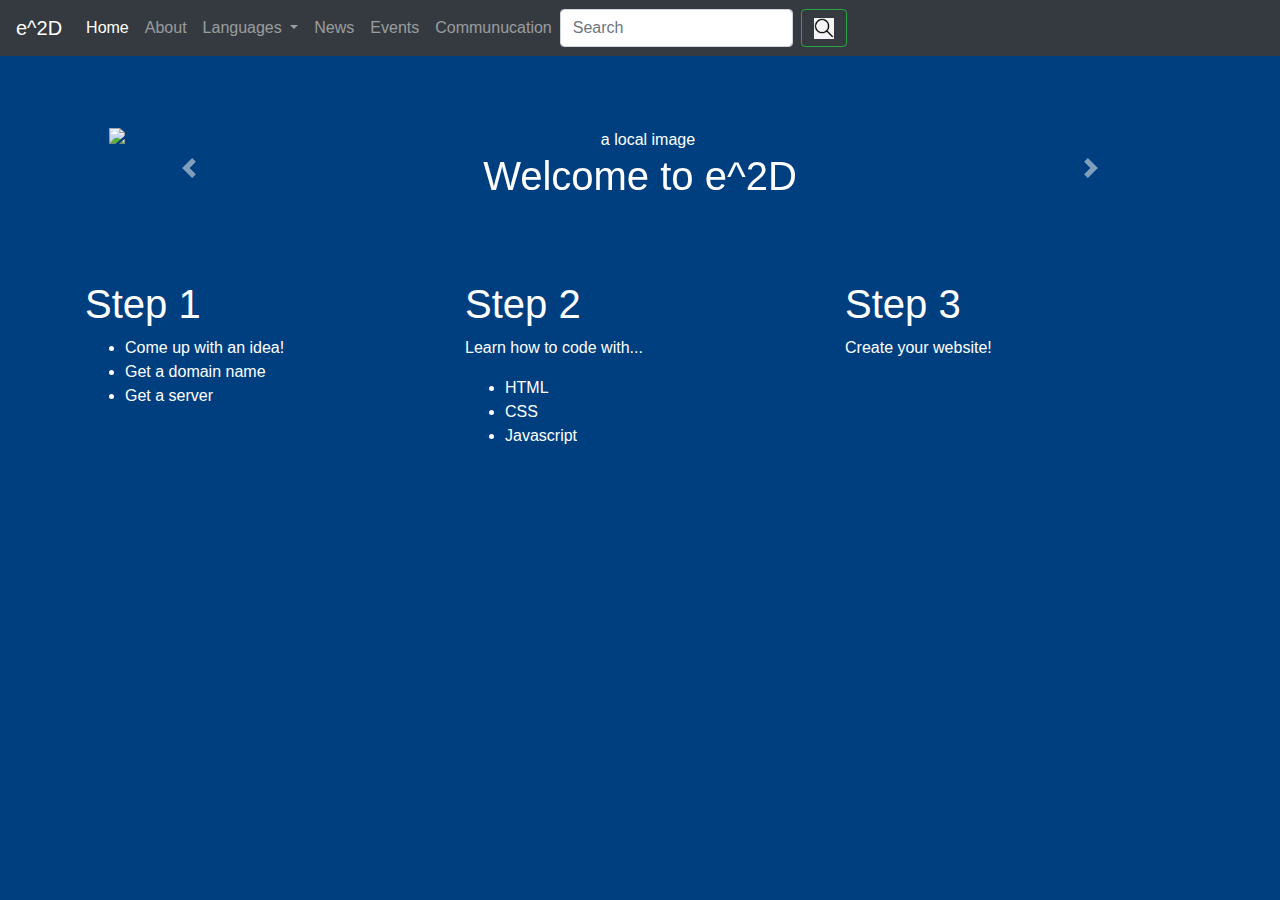
==== index.html @ 4128171b "myfirstcommit" ====
<!doctype html>
<html lang="en">
  <head>
    <meta charset="utf-8">
    <meta name="viewport" content="width=device-width, initial-scale=1, shrink-to-fit=no">
    <meta name="description" content="">
    <meta name="author" content="">
    <link href="https://fonts.googleapis.com/css?family=Playfair+Display&display=swap" rel="stylesheet">

    <title>Starter Template for Bootstrap</title>

    <!-- ADD BOOTSTRAP CORE HERE!!!! -->
    <link rel="stylesheet" href="https://maxcdn.bootstrapcdn.com/bootstrap/4.0.0/css/bootstrap.min.css" integrity="sha384-Gn5384xqQ1aoWXA+058RXPxPg6fy4IWvTNh0E263XmFcJlSAwiGgFAW/dAiS6JXm" crossorigin="anonymous">

    <!-- Custom styles for this template -->
    <link rel="stylesheet" type=text/css href=styles2.css>
  </head>

  <body>

    <nav class="navbar navbar-expand-md navbar-dark bg-dark fixed-top">
      <a class="navbar-brand" href="#">e^2D</a>
      <button class="navbar-toggler" type="button" data-toggle="collapse" data-target="#navbarsExampleDefault" aria-controls="navbarsExampleDefault" aria-expanded="false" aria-label="Toggle navigation">
        <span class="navbar-toggler-icon"></span>
      </button>
      

      <div class="collapse navbar-collapse" id="navbarsExampleDefault">
        <ul class="navbar-nav mr-auto">
          <li class="nav-item active">
            <a class="nav-link" href="#">Home <span class="sr-only">(current)</span></a>
          </li>
          <li class="nav-item">
              <a class="nav-link" href="#">About</a>
            </li>
          <li class="nav-item dropdown">
              <a class="nav-link dropdown-toggle" href="#" id="navbarDropdown" role="button" data-toggle="dropdown" aria-haspopup="true" aria-expanded="false">
               Languages
              </a>
              <div class="dropdown-menu" aria-labelledby="navbarDropdown">
                <a class="dropdown-item" href="#">HTML</a>
                <a class="dropdown-item" href="#">CSS</a>
                <a class="dropdown-item" href="#">Javascript</a>
              </div>
          </li>
          <li class="nav-item">
            <a class="nav-link" href="#">News</a>
          </li>
          <li class="nav-item">
              <a class="nav-link" href="#">Events</a>
            </li>
          <li class="nav-item">
               <a class="nav-link" href="#">Communucation</a>
            </li>
            
            <form class="form-inline my-2 my-lg-0">
                <input class="form-control mr-sm-2" type="search" placeholder="Search" aria-label="Search">
                <button class="btn btn-outline-success my-2 my-sm-0" type="submit"><img src="searchh.png" alt="search" width=20px></button>
              </form>
        </ul>
      </div>
    </nav>

    <main role="main" class="container">

      <div class="starter-template">
         
          <div id="carouselExampleControls" class="carousel slide" data-ride="carousel">
              <div class="carousel-inner">
                  <img src="https://media1.giphy.com/media/1oF1KAEYvmXBMo6uTS/giphy.gif?cid=790b7611a1f74f53e485c366e752e032eace803bc34aba2d&amp;rid=giphy.gif" class="d-block w-100" width="100px" alt="a local image">
                  <div class="carousel-item active">
                     
                      <h1>Welcome to e^2D</h1>
                    </div>
                    <div class="carousel-item" active>
                     <h1>Learn how to creat a website from scratch!</h1>
                    </div>
                    <div class="carousel-item">
                      <h1>All the basic knowledge you need is here!</h1>
                </div>
              </div>
              <a class="carousel-control-prev" href="#carouselExampleControls" role="button" data-slide="prev">
                <span class="carousel-control-prev-icon" aria-hidden="true"></span>
                <span class="sr-only">Previous</span>
              </a>
              <a class="carousel-control-next" href="#carouselExampleControls" role="button" data-slide="next">
                <span class="carousel-control-next-icon" aria-hidden="true"></span>
                <span class="sr-only">Next</span>
              </a>
        
      </div>
      </div>
      
<br>

      <!-- columns -->
      <div class="row">
        <div class="col-sm">
          <h1>Step 1</h1>
          <ul>
            <li>Come up with an idea!</li>
            <li>Get a domain name</li>
            <li>Get a server</li>
          </ul>
        </div>
        <div class="col-sm">
           <h1>Step 2</h1>
           <p>Learn how to code with...</p>
           <ul>
             <li>HTML</li>
             <li>CSS</li>
             <li>Javascript</li>
           </ul>
        
        </div>
        <div class="col-sm">
            <h1>Step 3</h1>
            <p>Create your website!</p>
        </div>
      </div>
      
      <!-- Add another row here -->
    </main><!-- /.container -->

    <!-- Bootstrap core JavaScript
    ================================================== -->
    <!-- Placed at the end of the document so the pages load faster -->
    <script src="https://code.jquery.com/jquery-3.3.1.slim.min.js" integrity="sha384-q8i/X+965DzO0rT7abK41JStQIAqVgRVzpbzo5smXKp4YfRvH+8abtTE1Pi6jizo" crossorigin="anonymous"></script>
    <script>window.jQuery || document.write('<script src="../../assets/js/vendor/jquery-slim.min.js"><\/script>')</script>
    <script src="https://getbootstrap.com/docs/4.1/assets/js/vendor/popper.min.js"></script>
    <script src="https://getbootstrap.com/docs/4.1/dist/js/bootstrap.min.js"></script>
  </body>
</html>
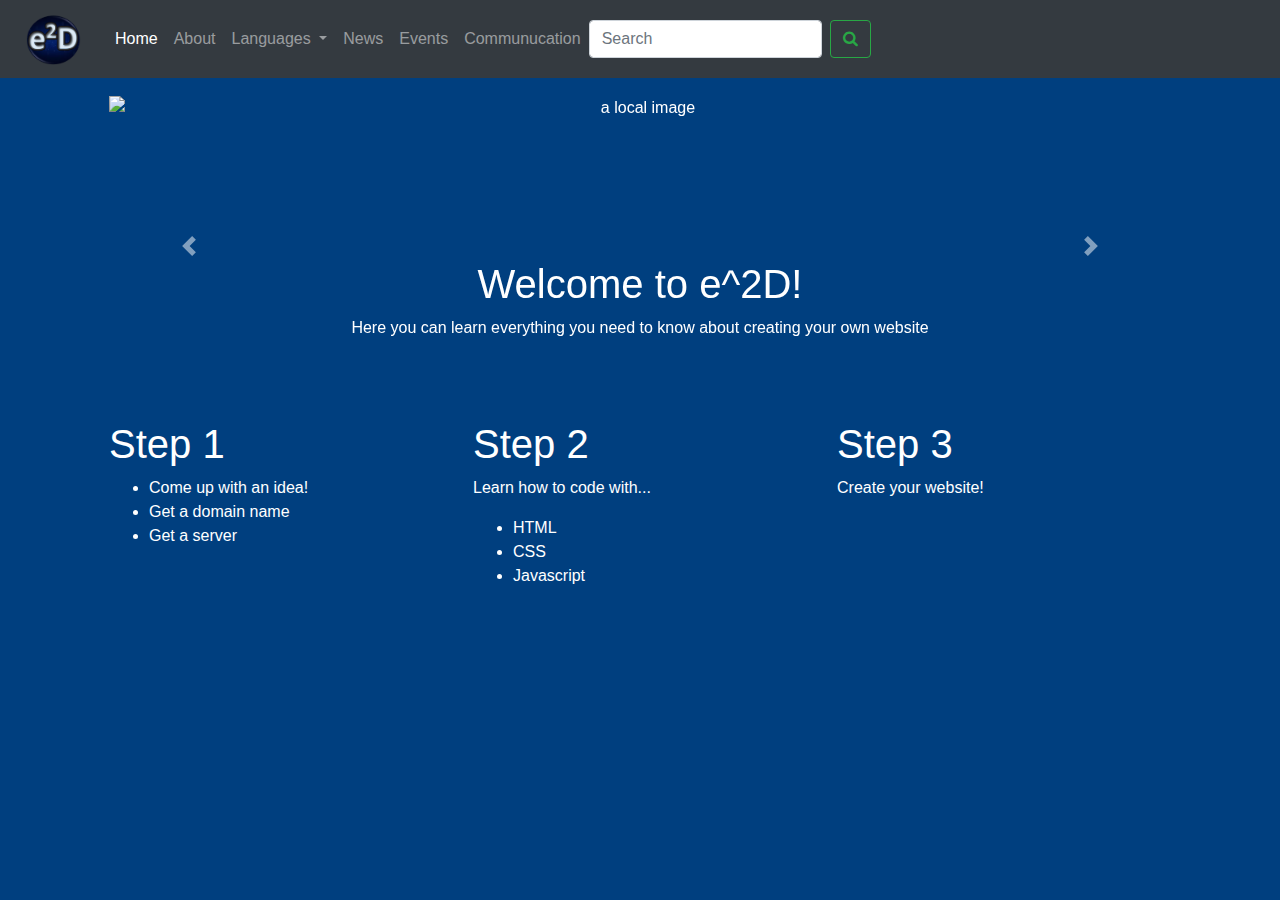
==== commit 9e516636: "mysecondcommit" ====
--- a/index.html
+++ b/index.html
@@ -10,16 +10,18 @@
     <title>Starter Template for Bootstrap</title>
 
     <!-- ADD BOOTSTRAP CORE HERE!!!! -->
+    
     <link rel="stylesheet" href="https://maxcdn.bootstrapcdn.com/bootstrap/4.0.0/css/bootstrap.min.css" integrity="sha384-Gn5384xqQ1aoWXA+058RXPxPg6fy4IWvTNh0E263XmFcJlSAwiGgFAW/dAiS6JXm" crossorigin="anonymous">
-
+    <link href="https://stackpath.bootstrapcdn.com/font-awesome/4.7.0/css/font-awesome.min.css" rel="stylesheet" integrity="sha384-wvfXpqpZZVQGK6TAh5PVlGOfQNHSoD2xbE+QkPxCAFlNEevoEH3Sl0sibVcOQVnN" crossorigin="anonymous">
+    <link rel="stylesheet" type=text/css href="styles2.css">
     <!-- Custom styles for this template -->
-    <link rel="stylesheet" type=text/css href=styles2.css>
+    
   </head>
 
   <body>
 
     <nav class="navbar navbar-expand-md navbar-dark bg-dark fixed-top">
-      <a class="navbar-brand" href="#">e^2D</a>
+      <a class="navbar-brand" href="#"><img id="logo" src="logo-official2.png" alt=e^2D width=75px></a>
       <button class="navbar-toggler" type="button" data-toggle="collapse" data-target="#navbarsExampleDefault" aria-controls="navbarsExampleDefault" aria-expanded="false" aria-label="Toggle navigation">
         <span class="navbar-toggler-icon"></span>
       </button>
@@ -55,7 +57,9 @@
             
             <form class="form-inline my-2 my-lg-0">
                 <input class="form-control mr-sm-2" type="search" placeholder="Search" aria-label="Search">
-                <button class="btn btn-outline-success my-2 my-sm-0" type="submit"><img src="searchh.png" alt="search" width=20px></button>
+                <button class="btn btn-outline-success my-2 my-sm-0" type="submit">
+                    <i class="fa fa-search"></i>
+                </button>
               </form>
         </ul>
       </div>
@@ -67,18 +71,27 @@
          
           <div id="carouselExampleControls" class="carousel slide" data-ride="carousel">
               <div class="carousel-inner">
-                  <img src="https://media1.giphy.com/media/1oF1KAEYvmXBMo6uTS/giphy.gif?cid=790b7611a1f74f53e485c366e752e032eace803bc34aba2d&amp;rid=giphy.gif" class="d-block w-100" width="100px" alt="a local image">
                   <div class="carousel-item active">
-                     
-                      <h1>Welcome to e^2D</h1>
-                    </div>
-                    <div class="carousel-item" active>
-                     <h1>Learn how to creat a website from scratch!</h1>
+                      <img class="d-block w-100" src="https://media1.giphy.com/media/1oF1KAEYvmXBMo6uTS/giphy.gif?cid=790b7611a1f74f53e485c366e752e032eace803bc34aba2d&amp;rid=giphy.gif" class="d-block w-100" width="100px" alt="a local image">
+                      <div class="carousel-caption d-none d-md-block">
+                        <h1>Welcome to e^2D!</h1>
+                        <p>Here you can learn everything you need to know about creating your own website</p>
+                      </div>
+                  </div>
+                    <div class="carousel-item">
+                     <img class="d-block w-100" src="pic1.jpg" width="100px"alt="a local image">
+                     <div class="carousel-caption d-none d-md-block">
+                          <h1>Take coding courses!</h1>
+                          <p>Learn how to code with HTML, CSS and Javascript</p>
+                        </div>
                     </div>
                     <div class="carousel-item">
-                      <h1>All the basic knowledge you need is here!</h1>
+                      <img class="d-block w-100" src="pic2.jpg" width="100px"alt="a local image">
+                      <div class="carousel-caption d-none d-md-block">
+                          <h1>Stay updated!</h1>
+                          <p>Sign up to receive emails on the latest developments and all our events!</p>
+                        </div>
                 </div>
-              </div>
               <a class="carousel-control-prev" href="#carouselExampleControls" role="button" data-slide="prev">
                 <span class="carousel-control-prev-icon" aria-hidden="true"></span>
                 <span class="sr-only">Previous</span>
@@ -105,7 +118,7 @@
         </div>
         <div class="col-sm">
            <h1>Step 2</h1>
-           <p>Learn how to code with...</p>
+           <p id="column2">Learn how to code with...</p>
            <ul>
              <li>HTML</li>
              <li>CSS</li>
--- a/styles2.css
+++ b/styles2.css
@@ -0,0 +1,29 @@
+body {
+  padding-top: 3rem;
+  background-color: #003f7f;
+  color: #ffffff;
+}
+.starter-template {
+  padding: 3rem 1.5rem;
+  text-align: center;
+  align-content: left;
+}
+img#logo{
+  padding-left:10px;
+  padding-right:10px;
+  padding-bottom:0px;
+  padding-top:0px;
+  margin:0px;
+  text-align: center;
+  vertical-align: top;
+  display: inline-block;
+
+}
+img.d-block.w-100{
+  width:100%;
+  height:300px;
+  object-fit:cover;
+}
+.row{
+  text-align: left;
+}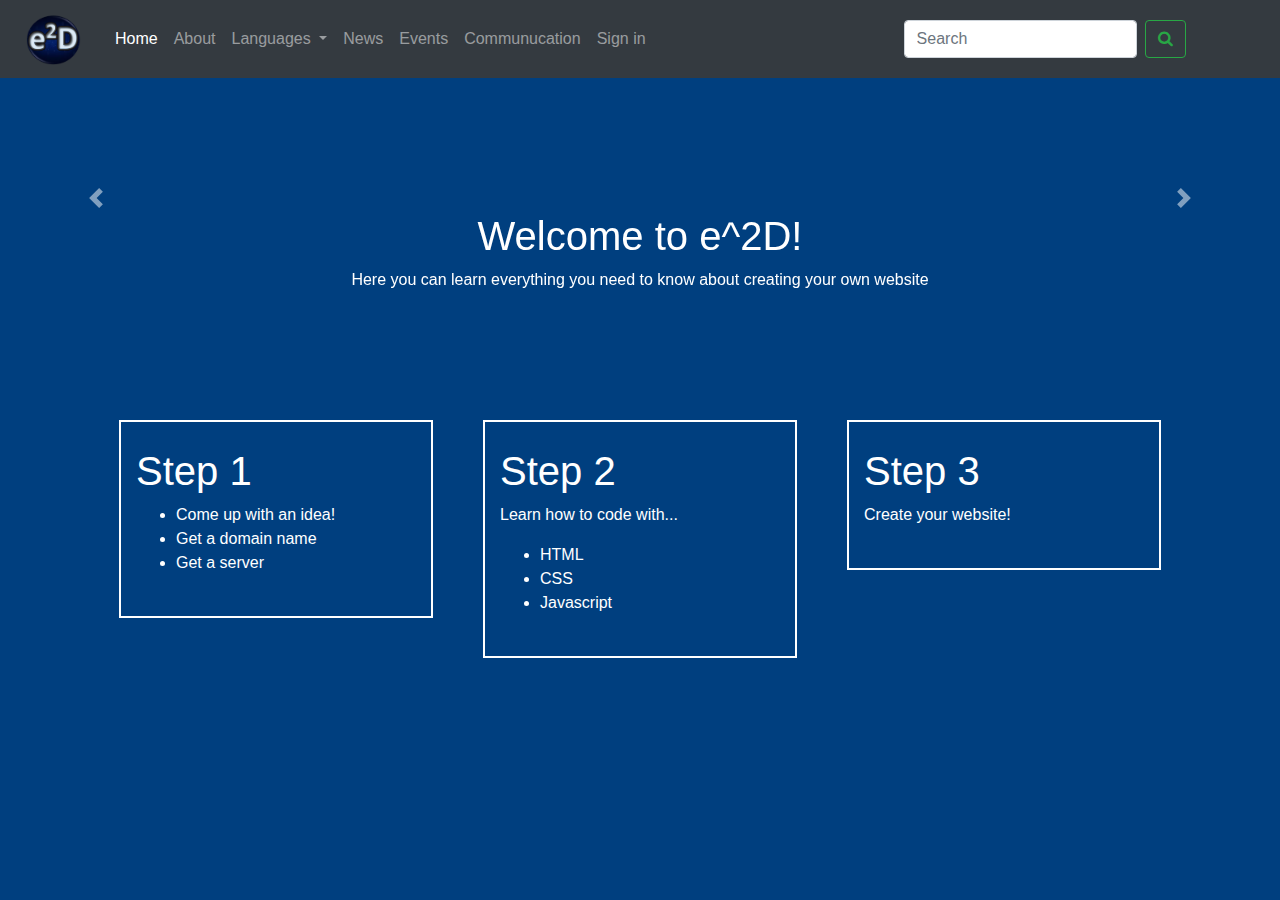
==== commit 937ffad7: "mythirdcommit" ====
--- a/index.html
+++ b/index.html
@@ -30,10 +30,10 @@
       <div class="collapse navbar-collapse" id="navbarsExampleDefault">
         <ul class="navbar-nav mr-auto">
           <li class="nav-item active">
-            <a class="nav-link" href="#">Home <span class="sr-only">(current)</span></a>
+            <a class="nav-link" href="#">Home</a>
           </li>
           <li class="nav-item">
-              <a class="nav-link" href="#">About</a>
+              <a class="nav-link" href="about.html">About <span class="sr-only">(current)</span></a>
             </li>
           <li class="nav-item dropdown">
               <a class="nav-link dropdown-toggle" href="#" id="navbarDropdown" role="button" data-toggle="dropdown" aria-haspopup="true" aria-expanded="false">
@@ -47,76 +47,86 @@
           </li>
           <li class="nav-item">
             <a class="nav-link" href="#">News</a>
-          </li>
+            </il>
           <li class="nav-item">
               <a class="nav-link" href="#">Events</a>
             </li>
           <li class="nav-item">
                <a class="nav-link" href="#">Communucation</a>
             </li>
-            
-            <form class="form-inline my-2 my-lg-0">
+          <li class="nav-item">
+               <a class="nav-link" href="signin.html">Sign in</a>
+            </li>
+ 
+            <form class="form-inline my-2 my-lg-0 search">
                 <input class="form-control mr-sm-2" type="search" placeholder="Search" aria-label="Search">
                 <button class="btn btn-outline-success my-2 my-sm-0" type="submit">
                     <i class="fa fa-search"></i>
                 </button>
-              </form>
+             </form>  
+                
+                    </div>
+                  </div>
+                     
         </ul>
       </div>
     </nav>
 
+    <div id="carouselExampleControls" class="carousel slide" data-ride="carousel">
+        <div class="carousel-inner">
+            <div class="carousel-item active">
+                <img class="d-block w-100" src="https://media1.giphy.com/media/1oF1KAEYvmXBMo6uTS/giphy.gif?cid=790b7611a1f74f53e485c366e752e032eace803bc34aba2d&amp;rid=giphy.gif" class="d-block w-100" width="100px" alt="a local image">
+                <div class="carousel-caption d-md-block">
+                  <h1>Welcome to e^2D!</h1>
+                  <p>Here you can learn everything you need to know about creating your own website</p>
+                </div>
+            </div>
+              <div class="carousel-item">
+               <img class="d-block w-100" src="pic1.jpg" width="100px"alt="a local image">
+               <div class="carousel-caption d-md-block">
+                    <h1>Take coding courses!</h1>
+                    <p>Learn how to code with HTML, CSS and Javascript</p>
+                  </div>
+              </div>
+              <div class="carousel-item">
+                <img class="d-block w-100" src="pic2.jpg" width="100px"alt="a local image">
+                <div class="carousel-caption d-md-block">
+                    <h1>Stay updated!</h1>
+                    <p>Sign up to receive emails on the latest developments and all our events!</p>
+                  </div>
+          </div>
+        <a class="carousel-control-prev" href="#carouselExampleControls" role="button" data-slide="prev">
+          <span class="carousel-control-prev-icon" aria-hidden="true"></span>
+          <span class="sr-only">Previous</span>
+        </a>
+        <a class="carousel-control-next" href="#carouselExampleControls" role="button" data-slide="next">
+          <span class="carousel-control-next-icon" aria-hidden="true"></span>
+          <span class="sr-only">Next</span>
+        </a>
+      </div>
+</div>
     <main role="main" class="container">
 
       <div class="starter-template">
          
-          <div id="carouselExampleControls" class="carousel slide" data-ride="carousel">
-              <div class="carousel-inner">
-                  <div class="carousel-item active">
-                      <img class="d-block w-100" src="https://media1.giphy.com/media/1oF1KAEYvmXBMo6uTS/giphy.gif?cid=790b7611a1f74f53e485c366e752e032eace803bc34aba2d&amp;rid=giphy.gif" class="d-block w-100" width="100px" alt="a local image">
-                      <div class="carousel-caption d-none d-md-block">
-                        <h1>Welcome to e^2D!</h1>
-                        <p>Here you can learn everything you need to know about creating your own website</p>
-                      </div>
-                  </div>
-                    <div class="carousel-item">
-                     <img class="d-block w-100" src="pic1.jpg" width="100px"alt="a local image">
-                     <div class="carousel-caption d-none d-md-block">
-                          <h1>Take coding courses!</h1>
-                          <p>Learn how to code with HTML, CSS and Javascript</p>
-                        </div>
-                    </div>
-                    <div class="carousel-item">
-                      <img class="d-block w-100" src="pic2.jpg" width="100px"alt="a local image">
-                      <div class="carousel-caption d-none d-md-block">
-                          <h1>Stay updated!</h1>
-                          <p>Sign up to receive emails on the latest developments and all our events!</p>
-                        </div>
-                </div>
-              <a class="carousel-control-prev" href="#carouselExampleControls" role="button" data-slide="prev">
-                <span class="carousel-control-prev-icon" aria-hidden="true"></span>
-                <span class="sr-only">Previous</span>
-              </a>
-              <a class="carousel-control-next" href="#carouselExampleControls" role="button" data-slide="next">
-                <span class="carousel-control-next-icon" aria-hidden="true"></span>
-                <span class="sr-only">Next</span>
-              </a>
-        
-      </div>
-      </div>
+          
       
 <br>
 
       <!-- columns -->
       <div class="row">
         <div class="col-sm">
+        <div class="boxed">
           <h1>Step 1</h1>
           <ul>
             <li>Come up with an idea!</li>
             <li>Get a domain name</li>
             <li>Get a server</li>
           </ul>
+          </div>
         </div>
         <div class="col-sm">
+         <div class="boxed">
            <h1>Step 2</h1>
            <p id="column2">Learn how to code with...</p>
            <ul>
@@ -124,11 +134,13 @@
              <li>CSS</li>
              <li>Javascript</li>
            </ul>
-        
+        </div>
         </div>
         <div class="col-sm">
-            <h1>Step 3</h1>
-            <p>Create your website!</p>
+            <div class="boxed">
+              <h1>Step 3</h1>
+              <p>Create your website!</p>
+            </div>
         </div>
       </div>
       
--- a/styles2.css
+++ b/styles2.css
@@ -6,7 +6,6 @@
 .starter-template {
   padding: 3rem 1.5rem;
   text-align: center;
-  align-content: left;
 }
 img#logo{
   padding-left:10px;
@@ -26,4 +25,18 @@
 }
 .row{
   text-align: left;
+}
+ul{
+  text-align: left;
+}
+.boxed{
+  margin-right: 10px;
+  margin-left: 10px;
+  padding-top: 25px;
+  padding-bottom: 25px;
+  padding-left: 15px;
+  border: 2px solid white;
+}
+.search{
+  padding-left: 250px;
 }